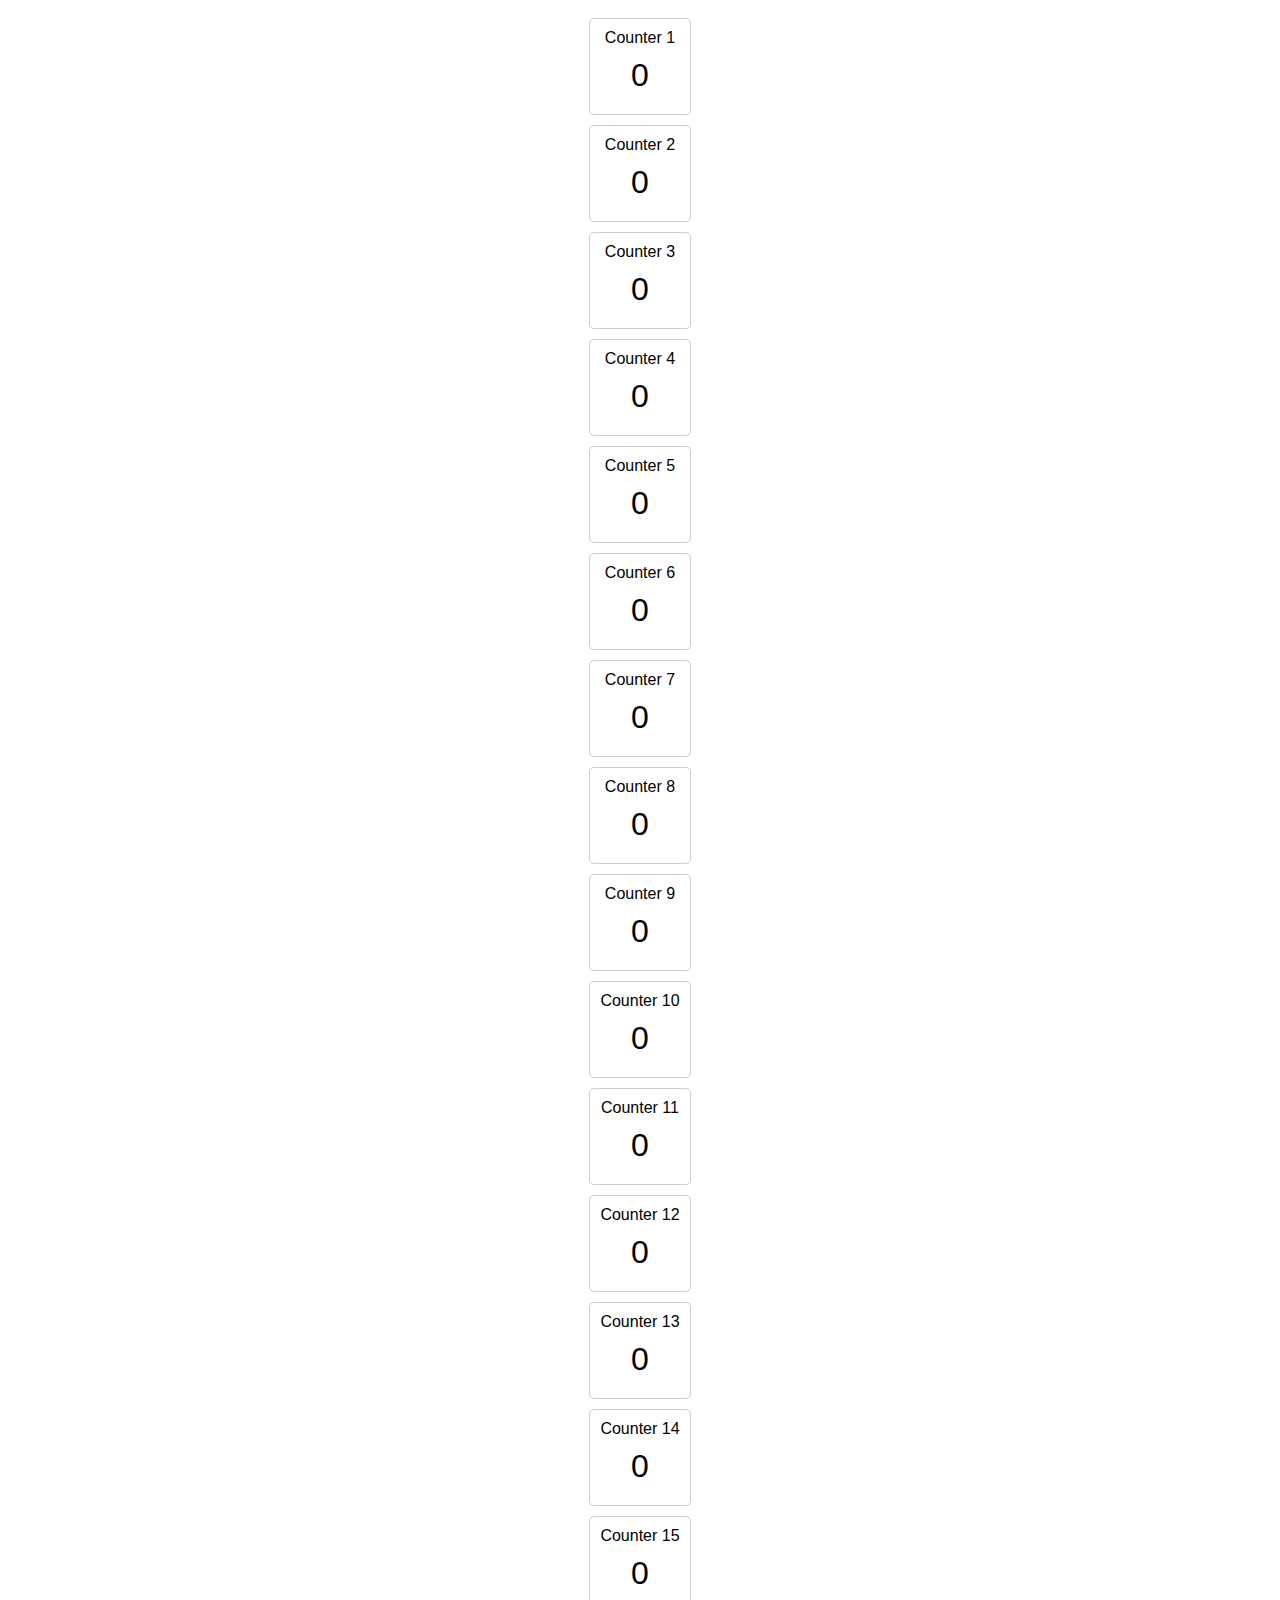
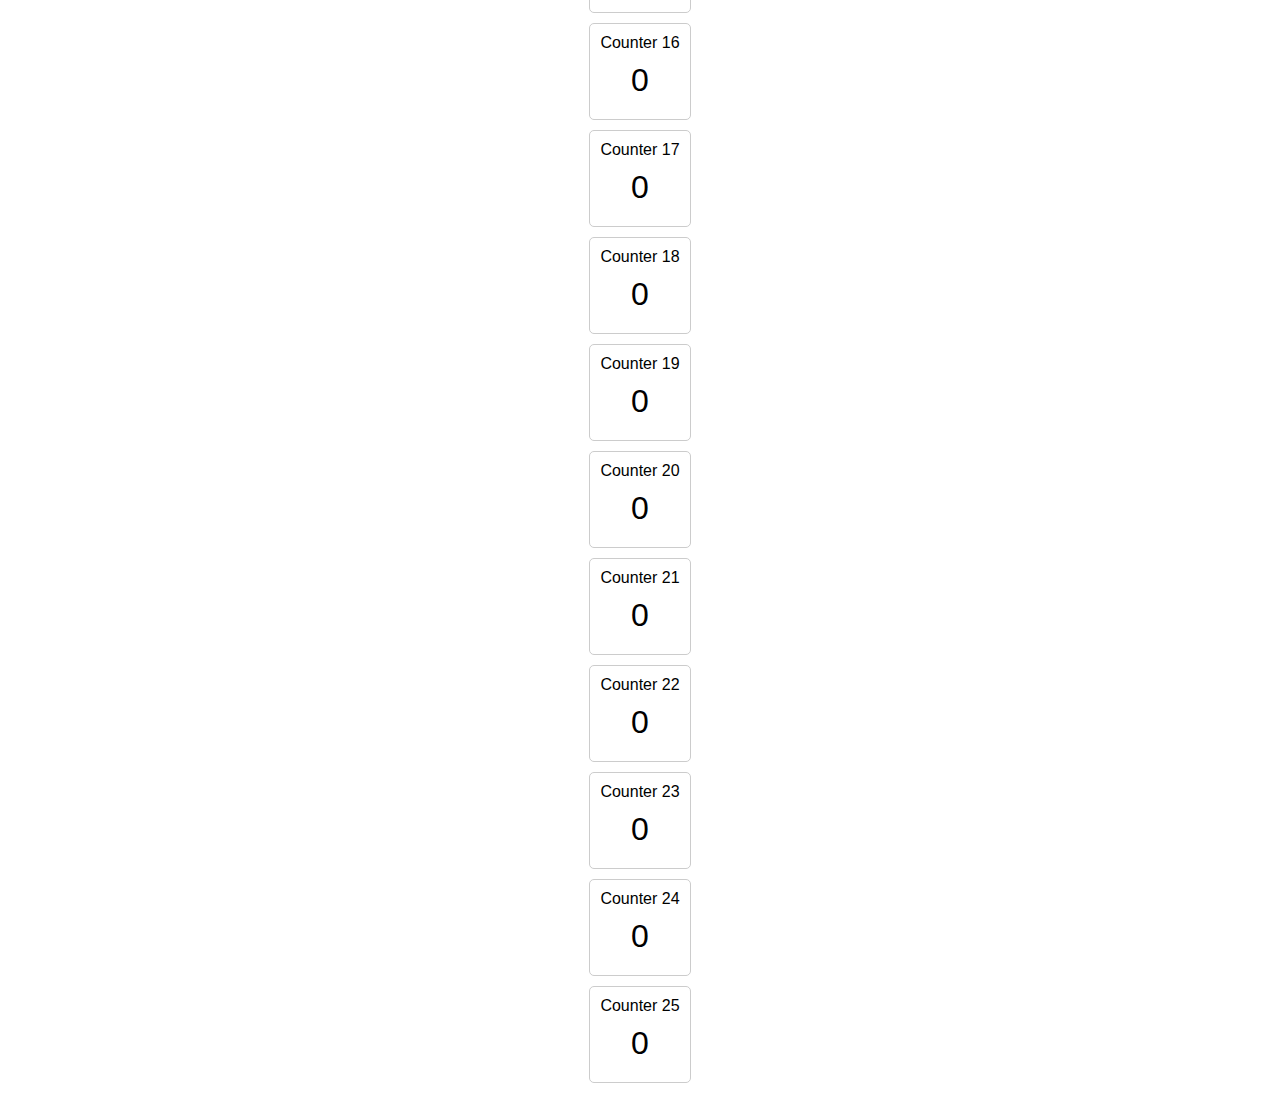
==== public/index.html @ afcc5f1f "complete sosou system" ====
<!DOCTYPE html>
<html lang="en">
  <head>
    <meta charset="UTF-8" />
    <meta name="viewport" content="width=device-width, initial-scale=1.0" />
    <title>Multi Up-Down Counters</title>
    <style>
      body {
        display: flex;
        flex-direction: column;
        align-items: center;
        justify-content: center;
        font-family: Arial, sans-serif;
      }
      .counter-container {
        display: flex;
        flex-direction: column;
        align-items: center;
        margin: 10px;
        border: 1px solid #ccc;
        padding: 10px;
        border-radius: 5px;
      }
      .counter {
        font-size: 2em;
        margin: 10px;
      }
      button {
        font-size: 1em;
        margin: 5px;
        padding: 10px;
      }
    </style>
  </head>
  <body>
    <div id="counters"></div>

    <script>
      const counterContainer = document.getElementById('counters');
      const counterCount = 25;

      for (let i = 0; i < counterCount; i++) {
        const counterDiv = document.createElement('div');
        counterDiv.className = 'counter-container';
        counterDiv.innerHTML = `
                <div>Counter ${i + 1}</div>
                <div id="counter-${i}" class="counter">0</div>
            `;
        counterContainer.appendChild(counterDiv);
      }

      for (let i = 0; i < counterCount; i++) {
        const counterElement = document.getElementById(`counter-${i}`);
        const incrementButton = document.getElementById(`increment-${i}`);
        const decrementButton = document.getElementById(`decrement-${i}`);

        let counterValue = localStorage.getItem(`counter-${i}`) ? parseInt(localStorage.getItem(`counter-${i}`)) : 0;
        counterElement.textContent = counterValue;
      }
    </script>
  </body>
</html>
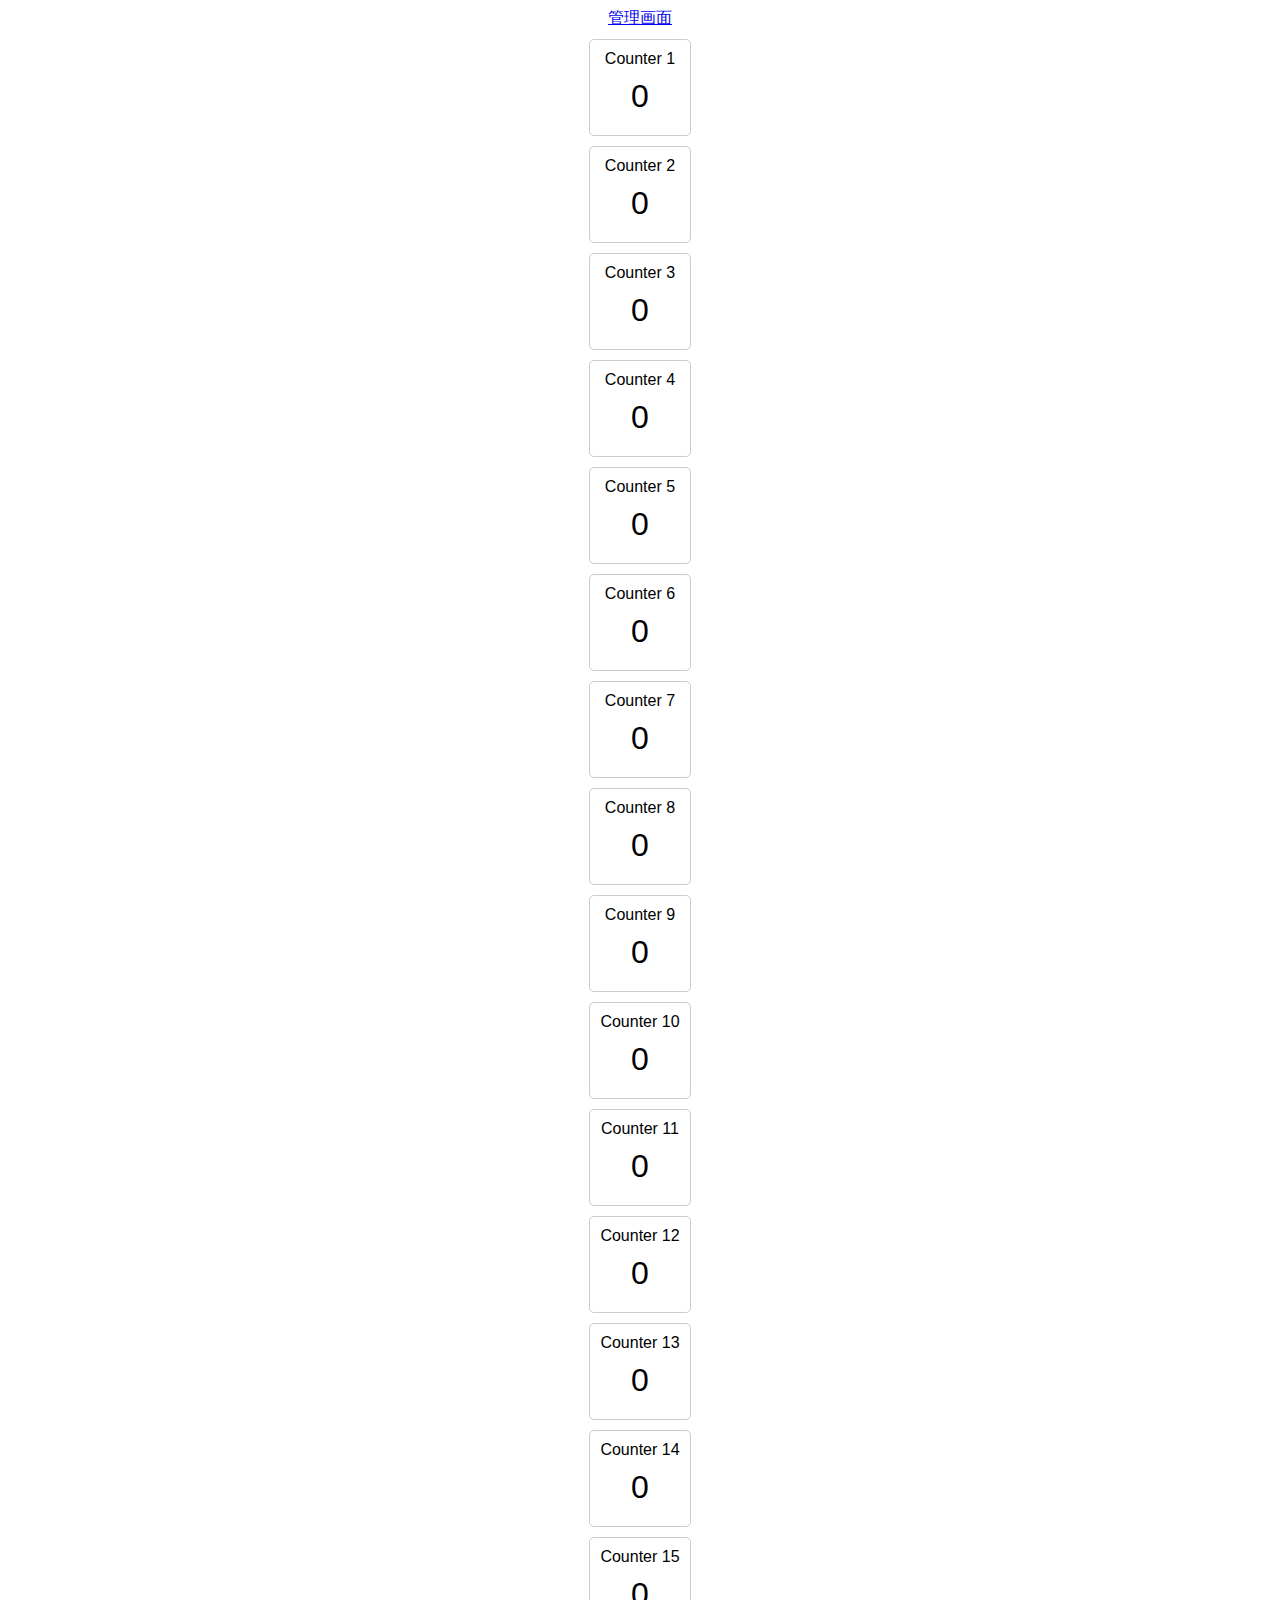
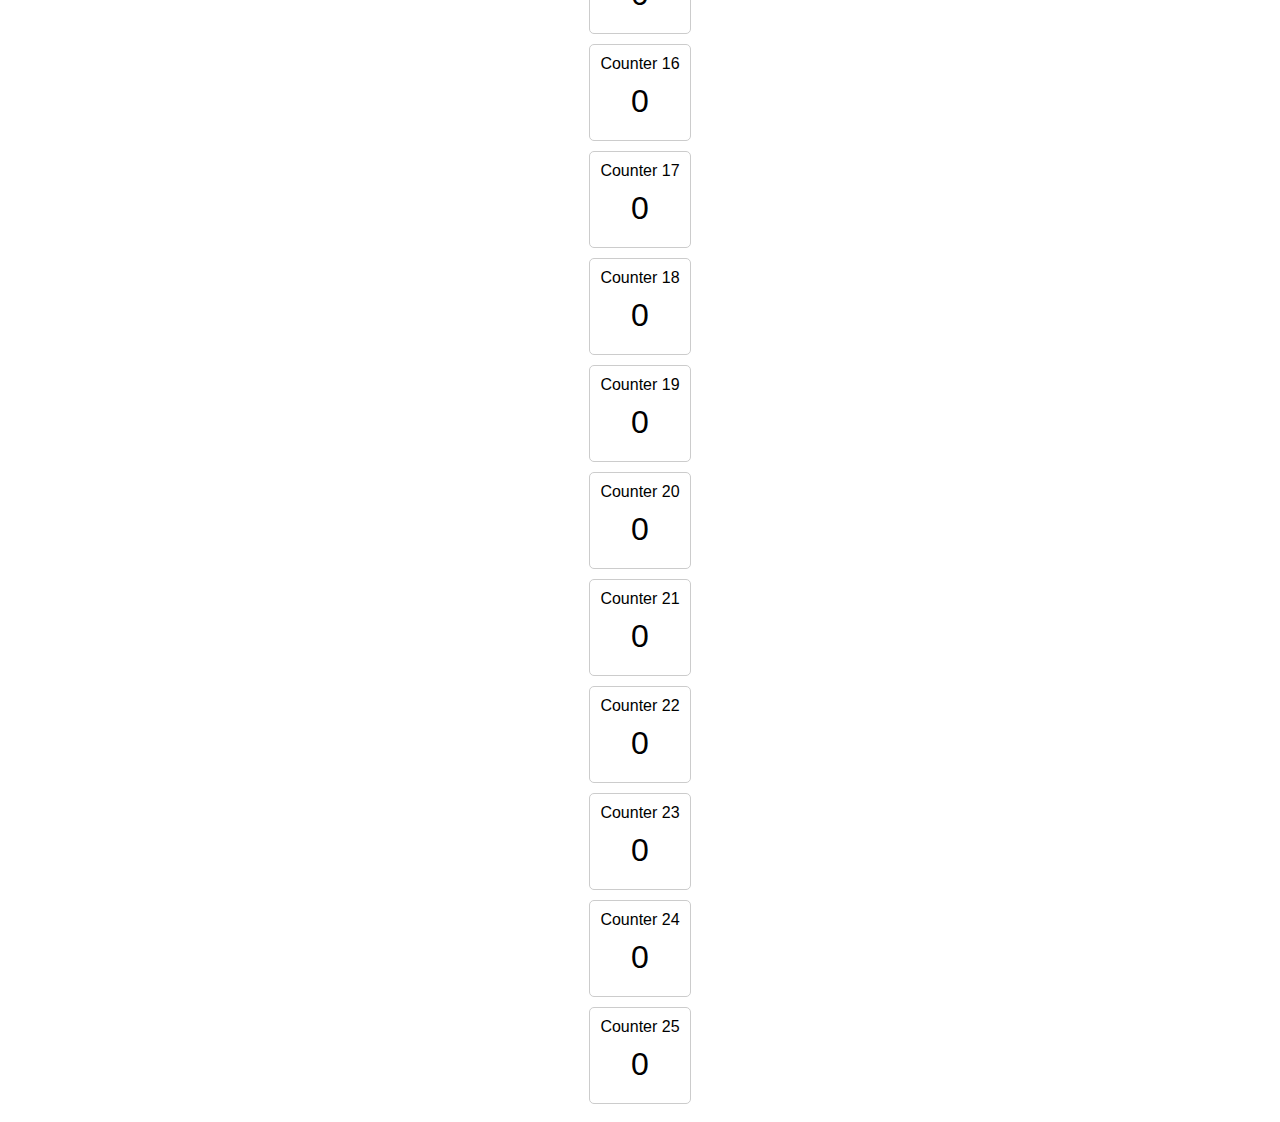
==== commit 06da23d5: "add link to admin" ====
--- a/public/index.html
+++ b/public/index.html
@@ -1,62 +1,69 @@
 <!DOCTYPE html>
 <html lang="en">
-  <head>
-    <meta charset="UTF-8" />
-    <meta name="viewport" content="width=device-width, initial-scale=1.0" />
-    <title>Multi Up-Down Counters</title>
-    <style>
-      body {
-        display: flex;
-        flex-direction: column;
-        align-items: center;
-        justify-content: center;
-        font-family: Arial, sans-serif;
-      }
-      .counter-container {
-        display: flex;
-        flex-direction: column;
-        align-items: center;
-        margin: 10px;
-        border: 1px solid #ccc;
-        padding: 10px;
-        border-radius: 5px;
-      }
-      .counter {
-        font-size: 2em;
-        margin: 10px;
-      }
-      button {
-        font-size: 1em;
-        margin: 5px;
-        padding: 10px;
-      }
-    </style>
-  </head>
-  <body>
-    <div id="counters"></div>
 
-    <script>
-      const counterContainer = document.getElementById('counters');
-      const counterCount = 25;
+<head>
+  <meta charset="UTF-8" />
+  <meta name="viewport" content="width=device-width, initial-scale=1.0" />
+  <title>Multi Up-Down Counters</title>
+  <style>
+    body {
+      display: flex;
+      flex-direction: column;
+      align-items: center;
+      justify-content: center;
+      font-family: Arial, sans-serif;
+    }
 
-      for (let i = 0; i < counterCount; i++) {
-        const counterDiv = document.createElement('div');
-        counterDiv.className = 'counter-container';
-        counterDiv.innerHTML = `
+    .counter-container {
+      display: flex;
+      flex-direction: column;
+      align-items: center;
+      margin: 10px;
+      border: 1px solid #ccc;
+      padding: 10px;
+      border-radius: 5px;
+    }
+
+    .counter {
+      font-size: 2em;
+      margin: 10px;
+    }
+
+    button {
+      font-size: 1em;
+      margin: 5px;
+      padding: 10px;
+    }
+  </style>
+</head>
+
+<body>
+  <a href="logined.html">管理画面</a>
+  <div id="counters"></div>
+
+  <script>
+    const counterContainer = document.getElementById('counters');
+    const counterCount = 25;
+
+    for (let i = 0; i < counterCount; i++) {
+      const counterDiv = document.createElement('div');
+      counterDiv.className = 'counter-container';
+      counterDiv.innerHTML = `
                 <div>Counter ${i + 1}</div>
                 <div id="counter-${i}" class="counter">0</div>
             `;
-        counterContainer.appendChild(counterDiv);
-      }
+      counterContainer.appendChild(counterDiv);
+    }
 
-      for (let i = 0; i < counterCount; i++) {
-        const counterElement = document.getElementById(`counter-${i}`);
-        const incrementButton = document.getElementById(`increment-${i}`);
-        const decrementButton = document.getElementById(`decrement-${i}`);
+    for (let i = 0; i < counterCount; i++) {
+      const counterElement = document.getElementById(`counter-${i}`);
+      const incrementButton = document.getElementById(`increment-${i}`);
+      const decrementButton = document.getElementById(`decrement-${i}`);
 
-        let counterValue = localStorage.getItem(`counter-${i}`) ? parseInt(localStorage.getItem(`counter-${i}`)) : 0;
-        counterElement.textContent = counterValue;
-      }
-    </script>
-  </body>
-</html>
+      let counterValue = localStorage.getItem(`counter-${i}`) ? parseInt(localStorage.getItem(`counter-${i}`)) : 0;
+      counterElement.textContent = counterValue;
+    }
+  </script>
+</body>
+
+</html>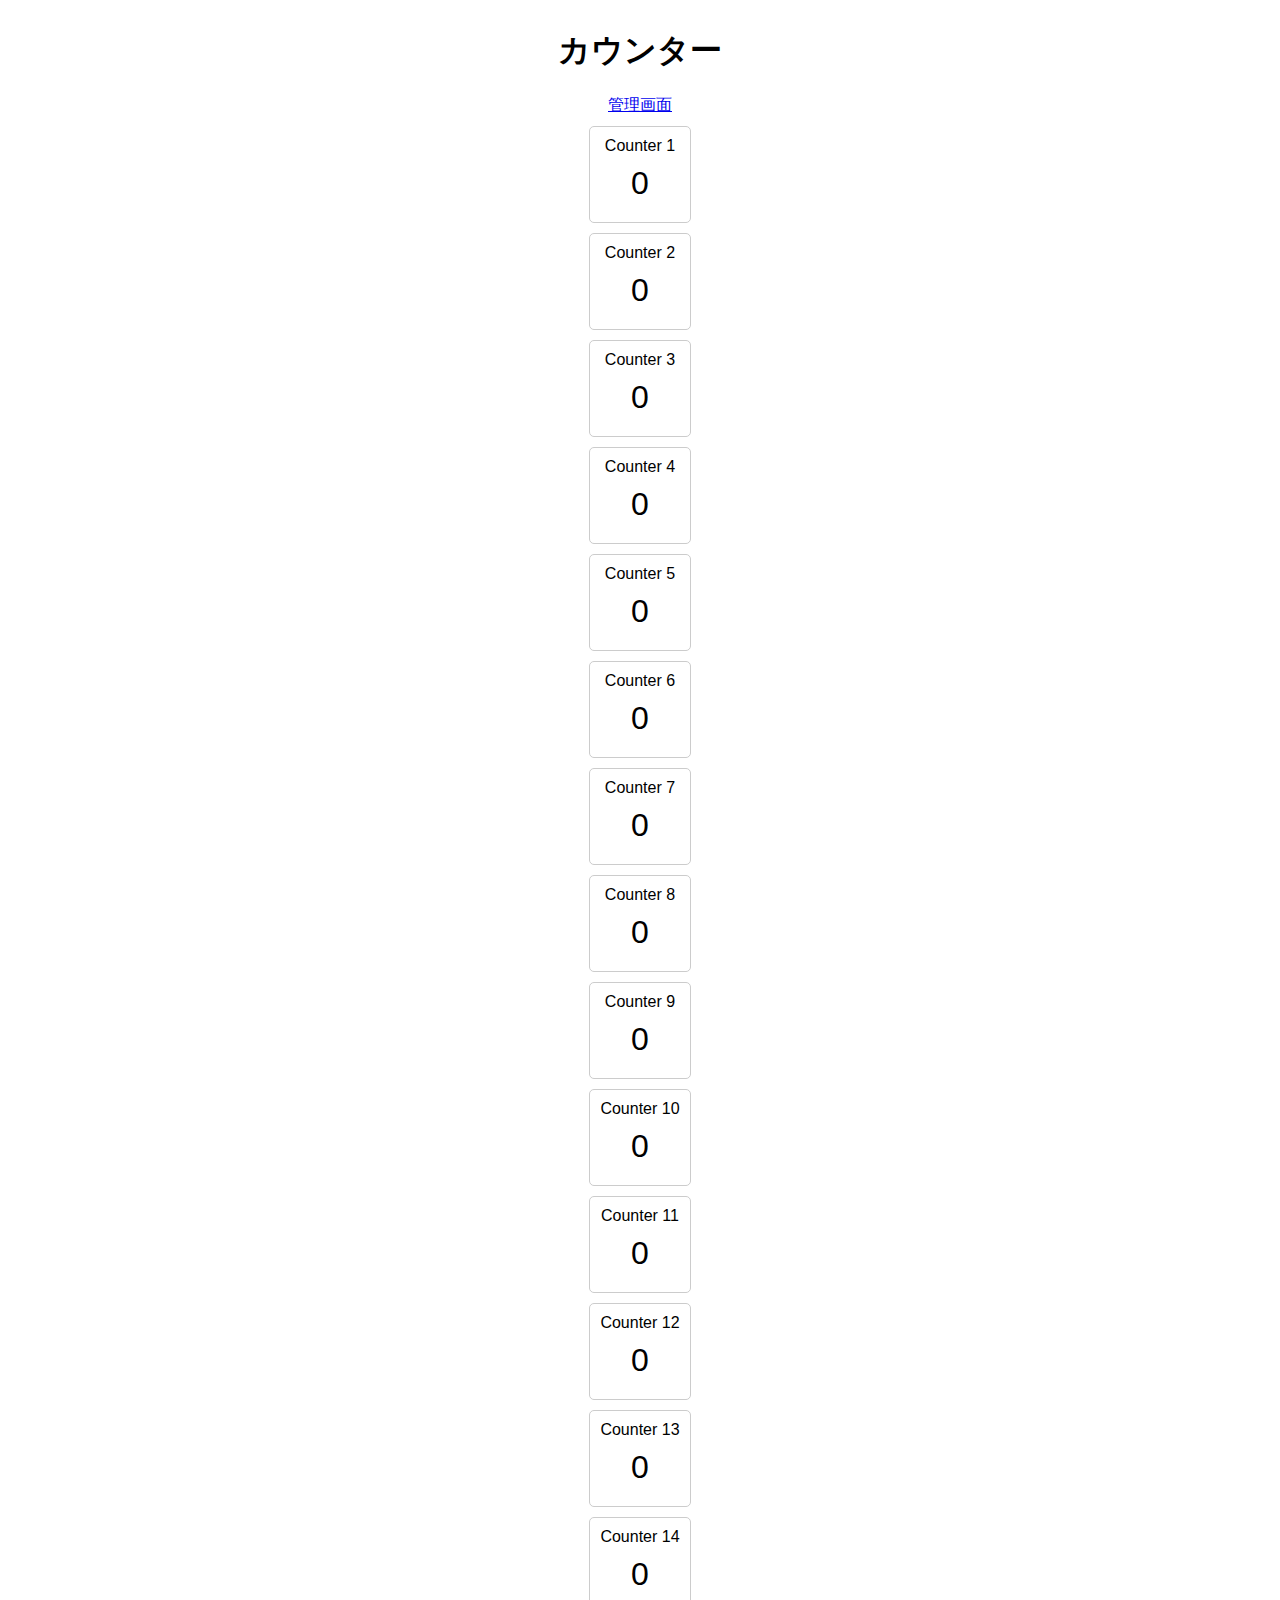
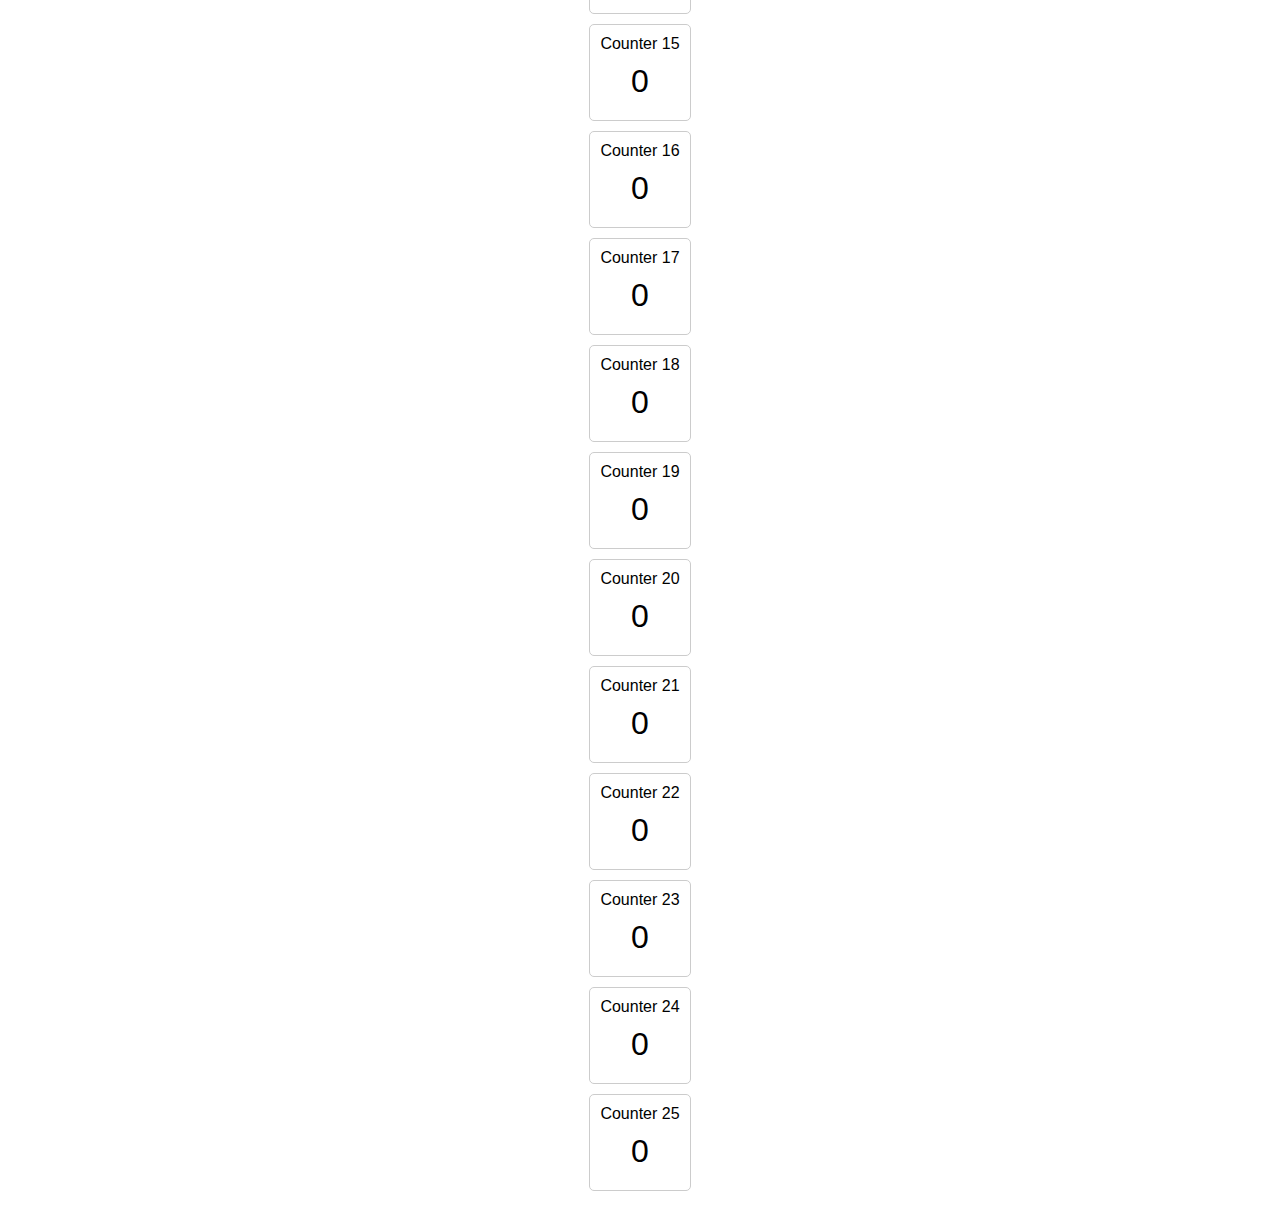
==== commit f472ff16: "complete put count" ====
--- a/public/index.html
+++ b/public/index.html
@@ -5,65 +5,19 @@
   <meta charset="UTF-8" />
   <meta name="viewport" content="width=device-width, initial-scale=1.0" />
   <title>Multi Up-Down Counters</title>
-  <style>
-    body {
-      display: flex;
-      flex-direction: column;
-      align-items: center;
-      justify-content: center;
-      font-family: Arial, sans-serif;
-    }
+  <link rel="stylesheet" href="sosouStyle.css">
 
-    .counter-container {
-      display: flex;
-      flex-direction: column;
-      align-items: center;
-      margin: 10px;
-      border: 1px solid #ccc;
-      padding: 10px;
-      border-radius: 5px;
-    }
-
-    .counter {
-      font-size: 2em;
-      margin: 10px;
-    }
-
-    button {
-      font-size: 1em;
-      margin: 5px;
-      padding: 10px;
-    }
-  </style>
 </head>
 
 <body>
+  <h1>カウンター</h1>
+
   <a href="logined.html">管理画面</a>
   <div id="counters"></div>
 
-  <script>
-    const counterContainer = document.getElementById('counters');
-    const counterCount = 25;
 
-    for (let i = 0; i < counterCount; i++) {
-      const counterDiv = document.createElement('div');
-      counterDiv.className = 'counter-container';
-      counterDiv.innerHTML = `
-                <div>Counter ${i + 1}</div>
-                <div id="counter-${i}" class="counter">0</div>
-            `;
-      counterContainer.appendChild(counterDiv);
-    }
+  <script type="module" src="./index.js"></script>
 
-    for (let i = 0; i < counterCount; i++) {
-      const counterElement = document.getElementById(`counter-${i}`);
-      const incrementButton = document.getElementById(`increment-${i}`);
-      const decrementButton = document.getElementById(`decrement-${i}`);
-
-      let counterValue = localStorage.getItem(`counter-${i}`) ? parseInt(localStorage.getItem(`counter-${i}`)) : 0;
-      counterElement.textContent = counterValue;
-    }
-  </script>
 </body>
 
 </html>--- a/public/sosouStyle.css
+++ b/public/sosouStyle.css
@@ -0,0 +1,28 @@
+body {
+  display: flex;
+  flex-direction: column;
+  align-items: center;
+  justify-content: center;
+  font-family: Arial, sans-serif;
+}
+
+.counter-container {
+  display: flex;
+  flex-direction: column;
+  align-items: center;
+  margin: 10px;
+  border: 1px solid #ccc;
+  padding: 10px;
+  border-radius: 5px;
+}
+
+.counter {
+  font-size: 2em;
+  margin: 10px;
+}
+
+button {
+  font-size: 1em;
+  margin: 5px;
+  padding: 10px;
+}
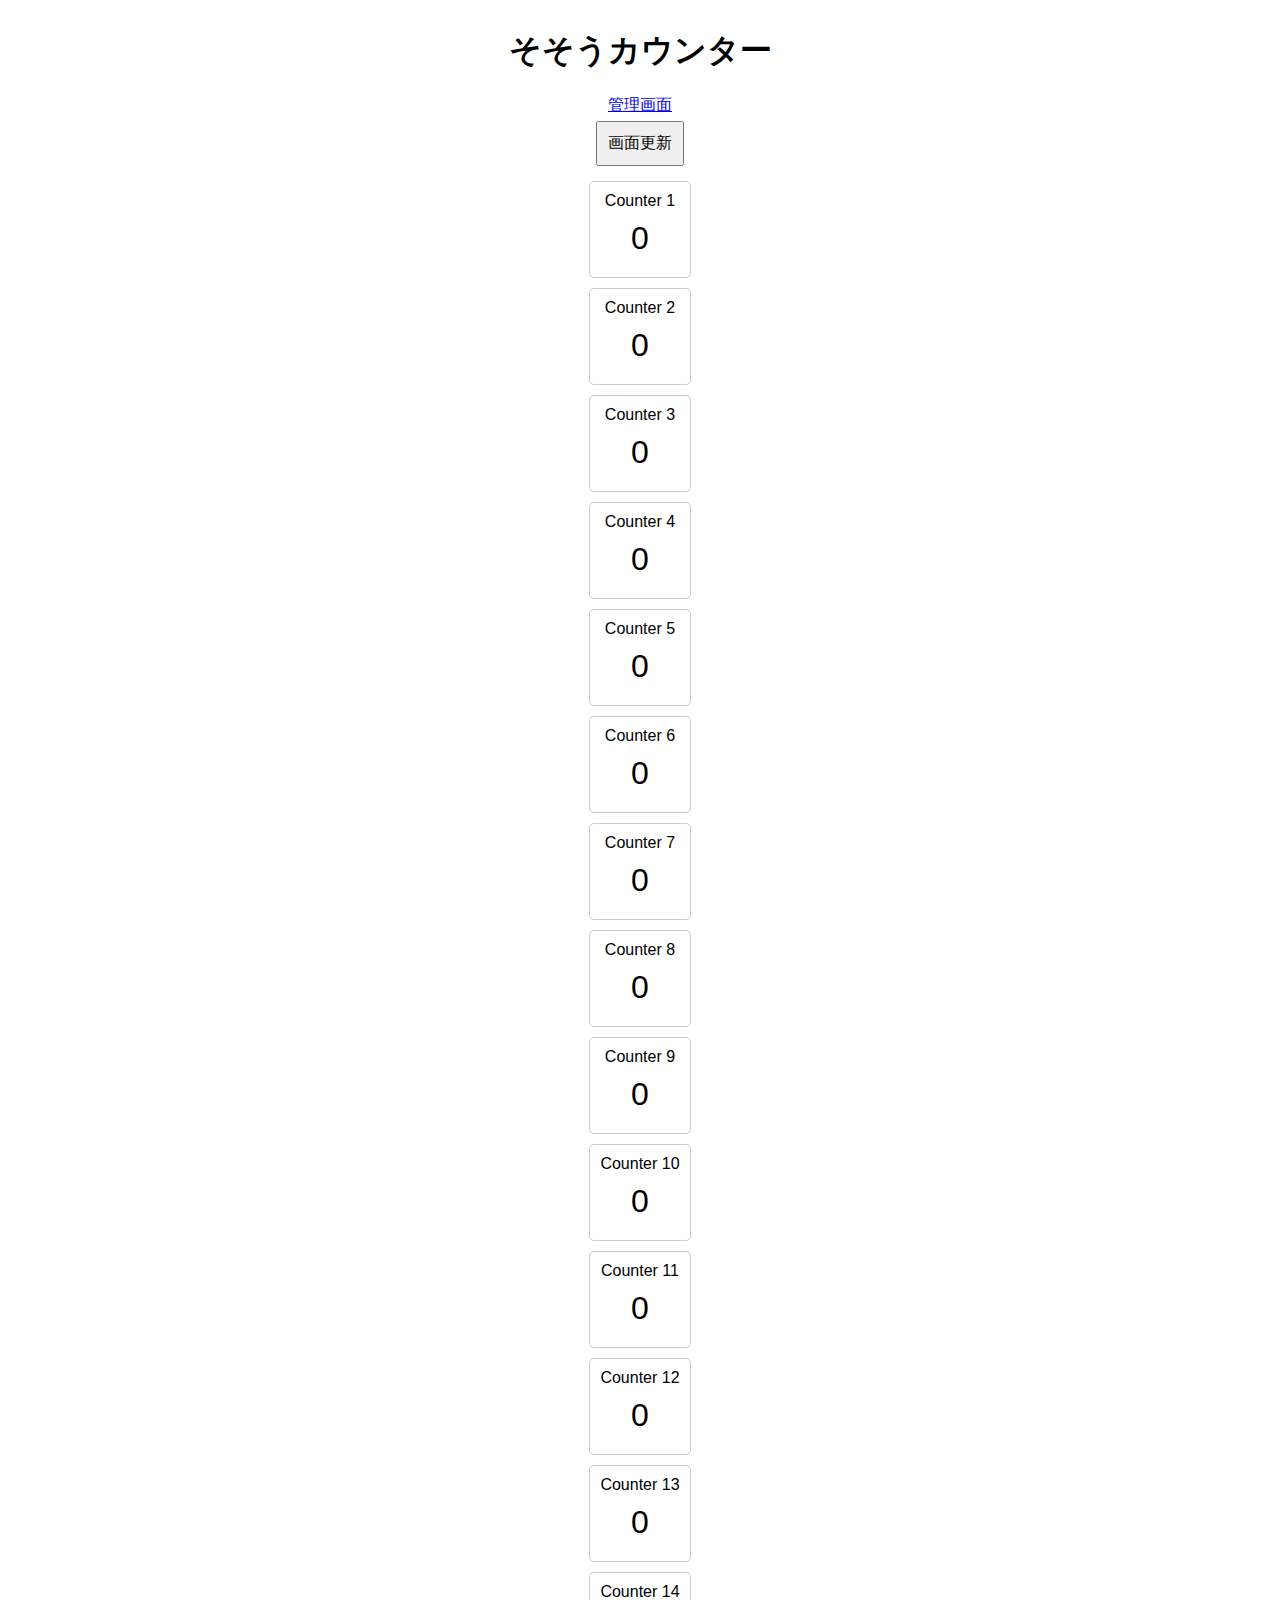
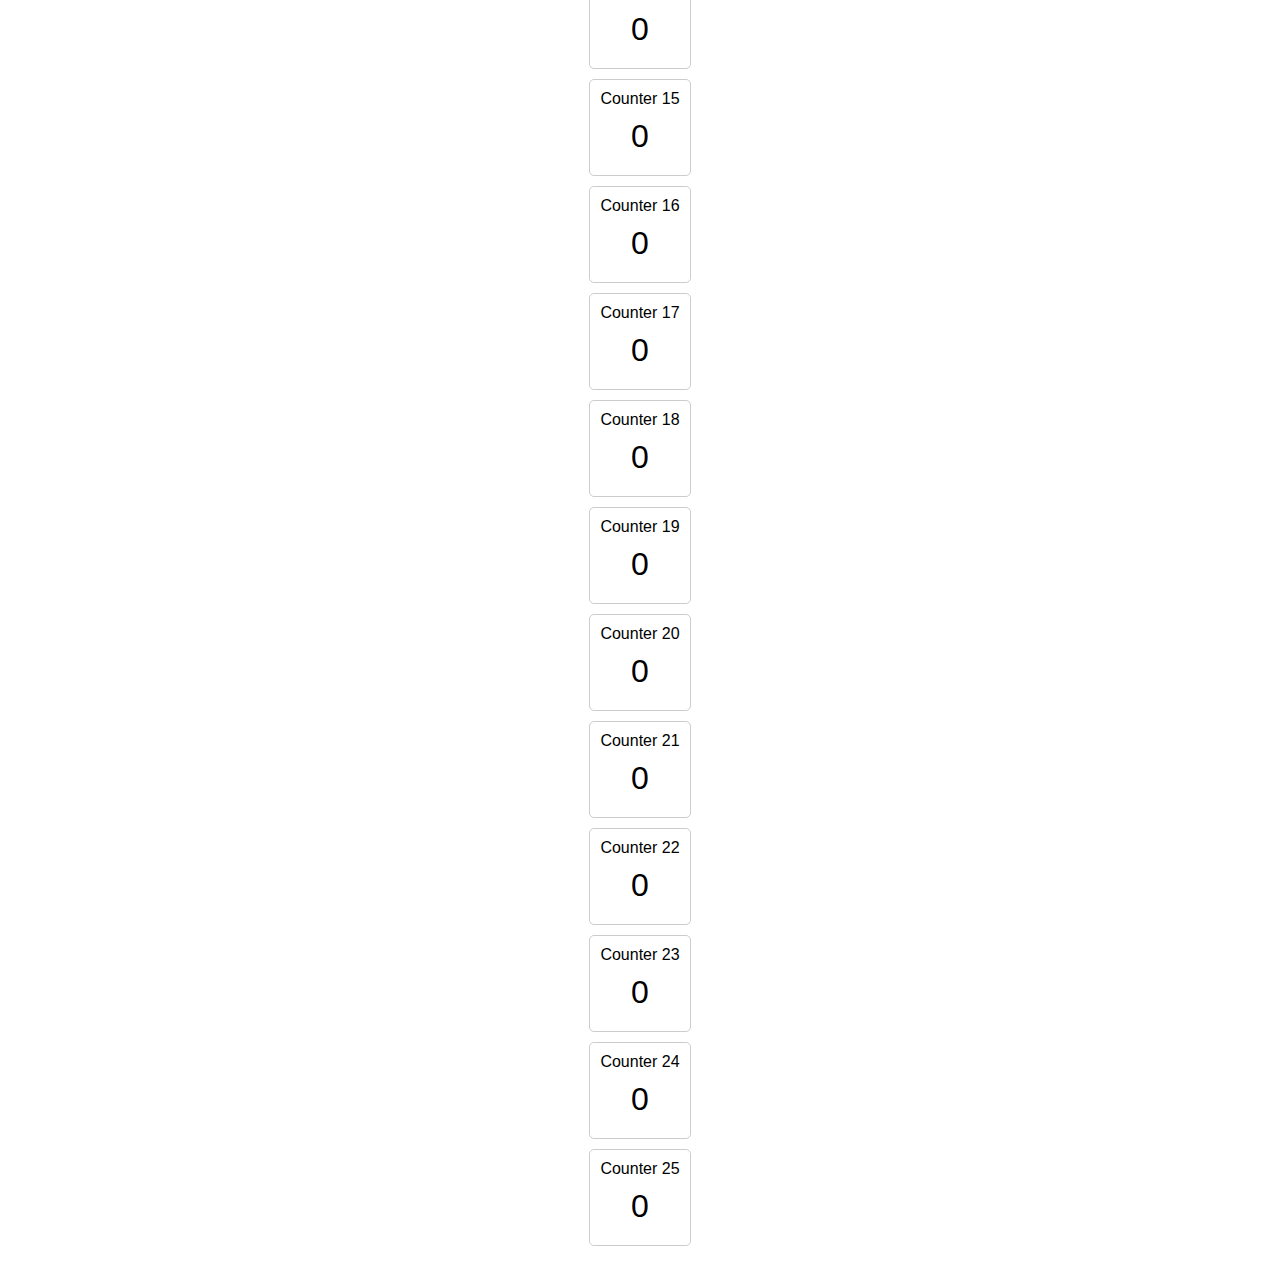
==== commit 6469fc61: "complete count up and down. delete some useless code" ====
--- a/public/index.html
+++ b/public/index.html
@@ -10,9 +10,10 @@
 </head>
 
 <body>
-  <h1>カウンター</h1>
+  <h1>そそうカウンター</h1>
 
   <a href="logined.html">管理画面</a>
+  <button id="reload">画面更新</button>
   <div id="counters"></div>
 
 
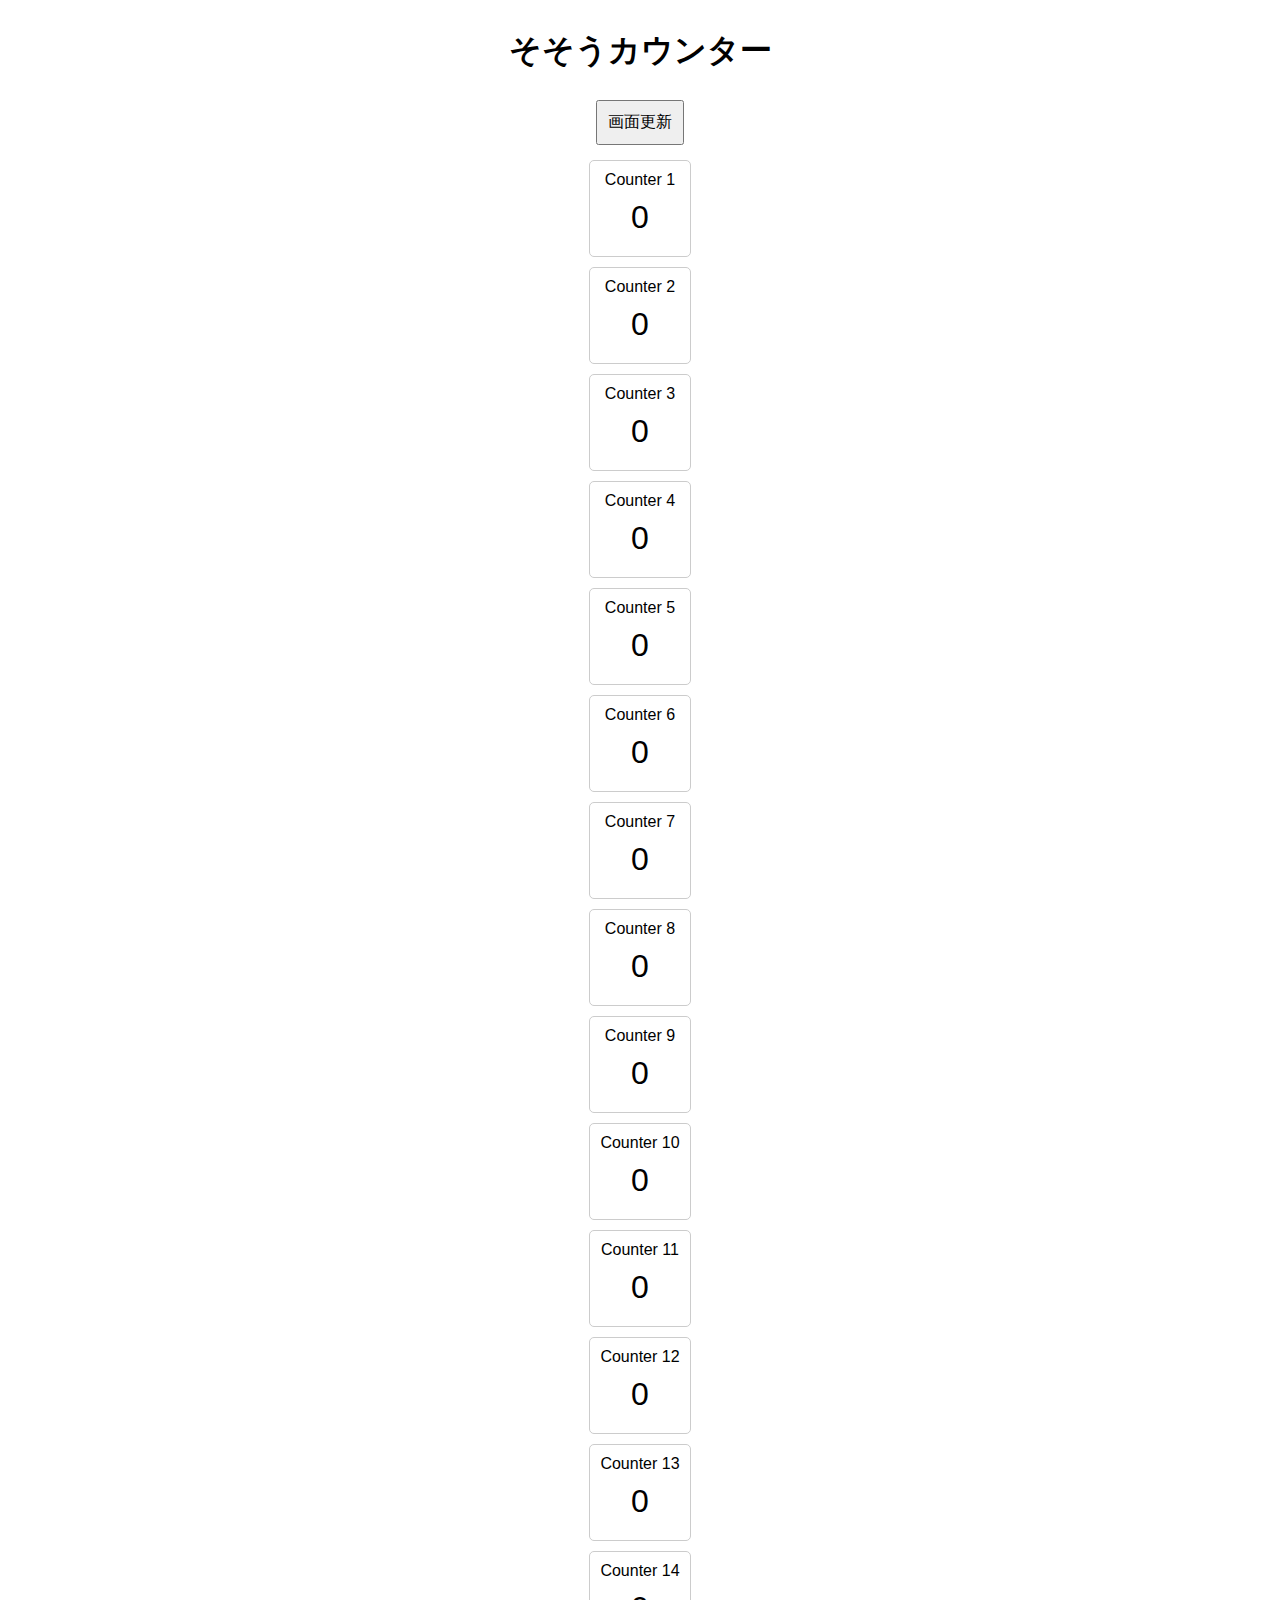
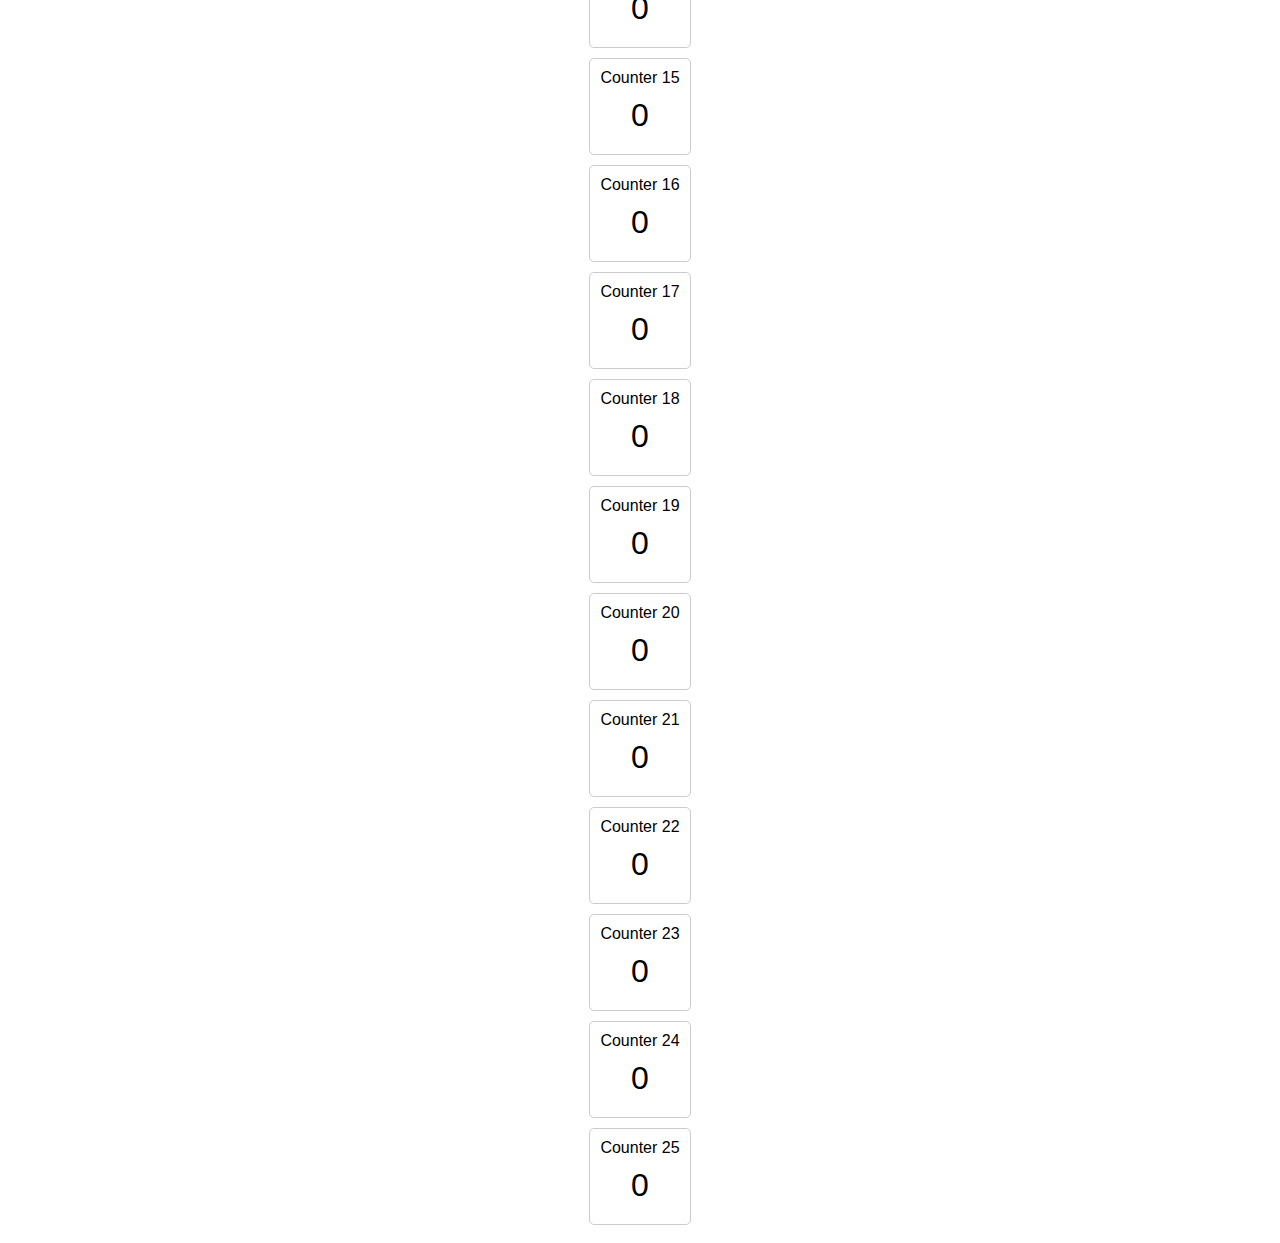
==== commit c71874c4: "deply" ====
--- a/public/index.html
+++ b/public/index.html
@@ -12,7 +12,6 @@
 <body>
   <h1>そそうカウンター</h1>
 
-  <a href="logined.html">管理画面</a>
   <button id="reload">画面更新</button>
   <div id="counters"></div>
 
